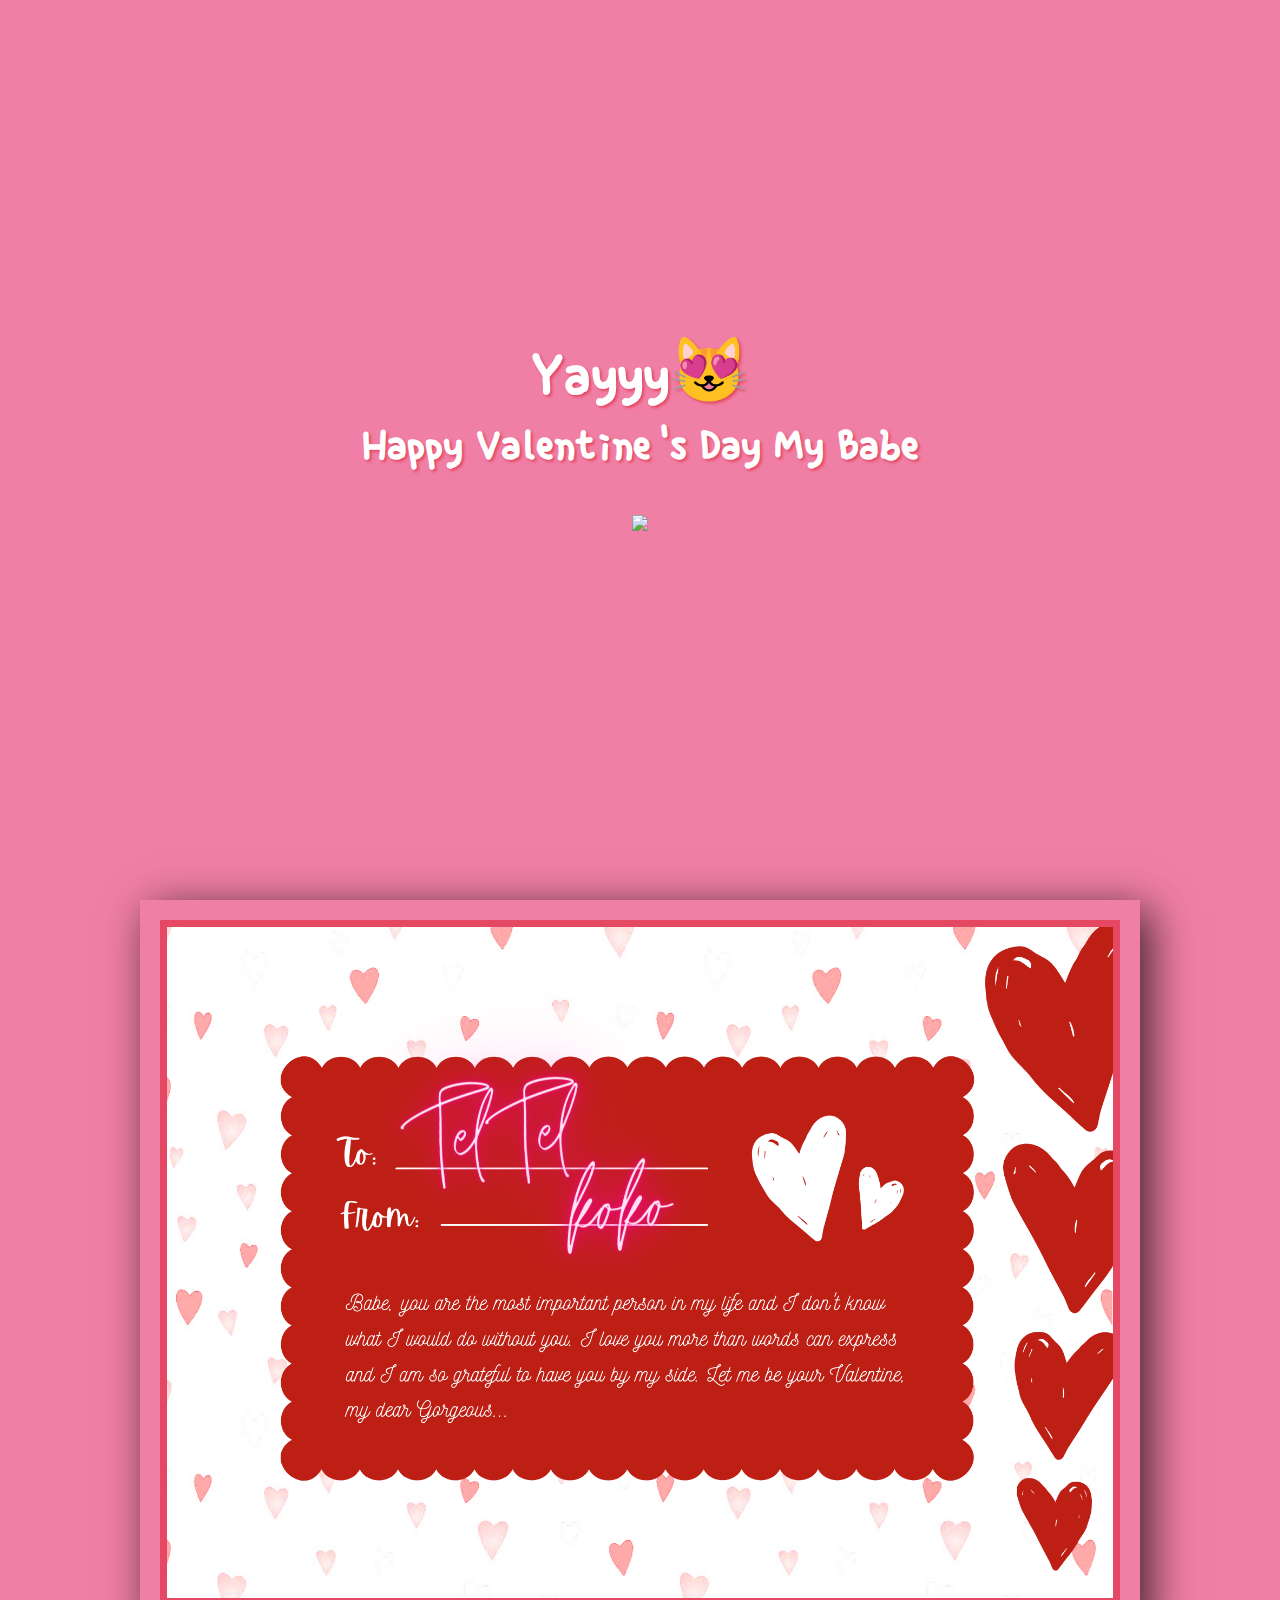
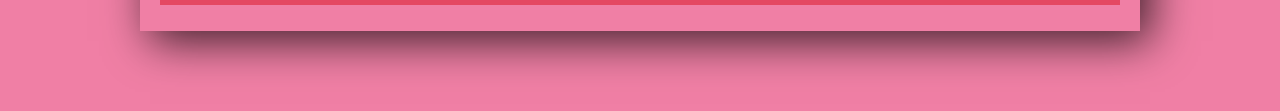
==== yes.html @ c992dca5 "feat: create card section for card img" ====
<!DOCTYPE html>
<html lang="en">
  <head>
    <meta charset="UTF-8" />
    <meta name="viewport" content="width=device-width, initial-scale=1.0" />
    <title>YES!!!</title>
    <link rel="stylesheet" href="style.css" />
    <script src="script.js" defer></script>
    <script>
      window.onload = function () {
        const yesSong = new Audio("/assets/sounds/yes.mp3");
        yesSong.play();
        yesSong.loop = true;
      };
    </script>
  </head>
  <body>
    <section class="header">
      <div class="header__wrapper">
        <div class="header__text__wrapper">
          <h1>Yayyy&#128571;</h1>
          <h2>Happy Valentine's Day My Babe</h2>
        </div>
        <img
          src="https://media2.giphy.com/media/ah0czfr6JbYlCqI2KS/200.webp?cid=ecf05e4780j1a2et1ac7ru6v2d6wdneeq8wbw97gvb0skipk&ep=v1_stickers_search&rid=200.webp&ct=s"
        />
        <img
          class="frameSecond"
          src="https://static.vecteezy.com/system/resources/previews/018/795/134/original/doodle-love-frame-design-png.png"
          alt=""
        />
        <img
          class="frameThird"
          src="https://media2.giphy.com/media/CjrB9Mo0o4DNC/200w.webp?cid=ecf05e4772clnqgca2ra82fipow9wnsfkwx494tojor8d8k6&ep=v1_stickers_search&rid=200w.webp&ct=s"
          alt=""
        />
      </div>
    </section>
    <section class="card">
      <div class="img__wrapper">
        <img
          src="./assets/image/Simple Romantic Red and White Valentine's Day Card.png"
          alt=""
        />
      </div>
    </section>
  </body>
</html>
---- style.css ----
@import url("https://fonts.googleapis.com/css2?family=Single+Day&display=swap");

* {
  margin: 0;
  padding: 0;
  box-sizing: border-box;
  text-decoration: none;
  background-color: #f07fa5;
  font-family: "Single Day", cursive;
}

.header {
  position: relative;
  display: flex;
  flex-direction: column;
  justify-content: center;
  align-items: center;
  height: 100vh;
}

.transition-fade {
  opacity: 1;
  transition: 500ms;
}

html.is-animating .transition-fade {
  opacity: 0;
}

.header__wrapper {
  position: relative;
  text-align: center;
  margin-bottom: 30px;
  z-index: 9999;
}

.question {
  font-size: 3rem;
  color: #fff;
  text-shadow: 2px 2px 3px #e44862;
  margin-bottom: 20px;
}

.header__text__wrapper {
  font-size: 2rem;
  color: #fff;
  text-shadow: 2px 2px 3px #e44862;
  margin-bottom: 40px;
}

.frame {
  position: absolute;
  top: -235px;
  left: -201px;
  width: 174%;
  z-index: -99;
}

.frameSecond {
  position: absolute;
  top: -298px;
  left: -197px;
  width: 170%;
  z-index: -99;
}

.frameThird {
  position: absolute;
  bottom: -134px;
  left: 450px;
  width: 100px;
  z-index: 99999;
}

.btn__wrapper {
  height: 39px;
  display: flex;
  align-items: center;
  justify-content: center;
  flex-direction: row;
  gap: 30px;
}

.yes__btn {
  width: 150px;
  height: 40px;
  background-color: #f5c8d7;
  font-size: 1.6rem;
  color: #fff;
  text-shadow: 2px 2px 3px #e44862;
  border: 2px solid #f71c65;
  border-radius: 10px;
  transition: all 0.3s ease;
}

.no__btn {
  width: 150px;
  height: 40px;
  background-color: #f5c8d7;
  font-size: 1.6rem;
  color: #fff;
  text-shadow: 2px 2px 3px #e44862;
  border: 2px solid #f71c65;
  border-radius: 10px;
  transition: all 0.3s ease;
}

.yes__btn:hover,
.no__btn:hover {
  background-color: #f71c65;
  border: 2px solid #f5c8d7;
  cursor: pointer;
}

.card {
  display: flex;
  justify-content: center;
  align-items: center;
}

.img__wrapper {
  padding: 20px;
  margin-bottom: 5rem;
  background-color: #f07fa5;
  position: relative;
  box-shadow: 10px 10px 42px 0 rgba(0, 0, 0, 0.75);
}

.img__wrapper img {
  width: 60rem;
  border: 7px solid #e44862;
}
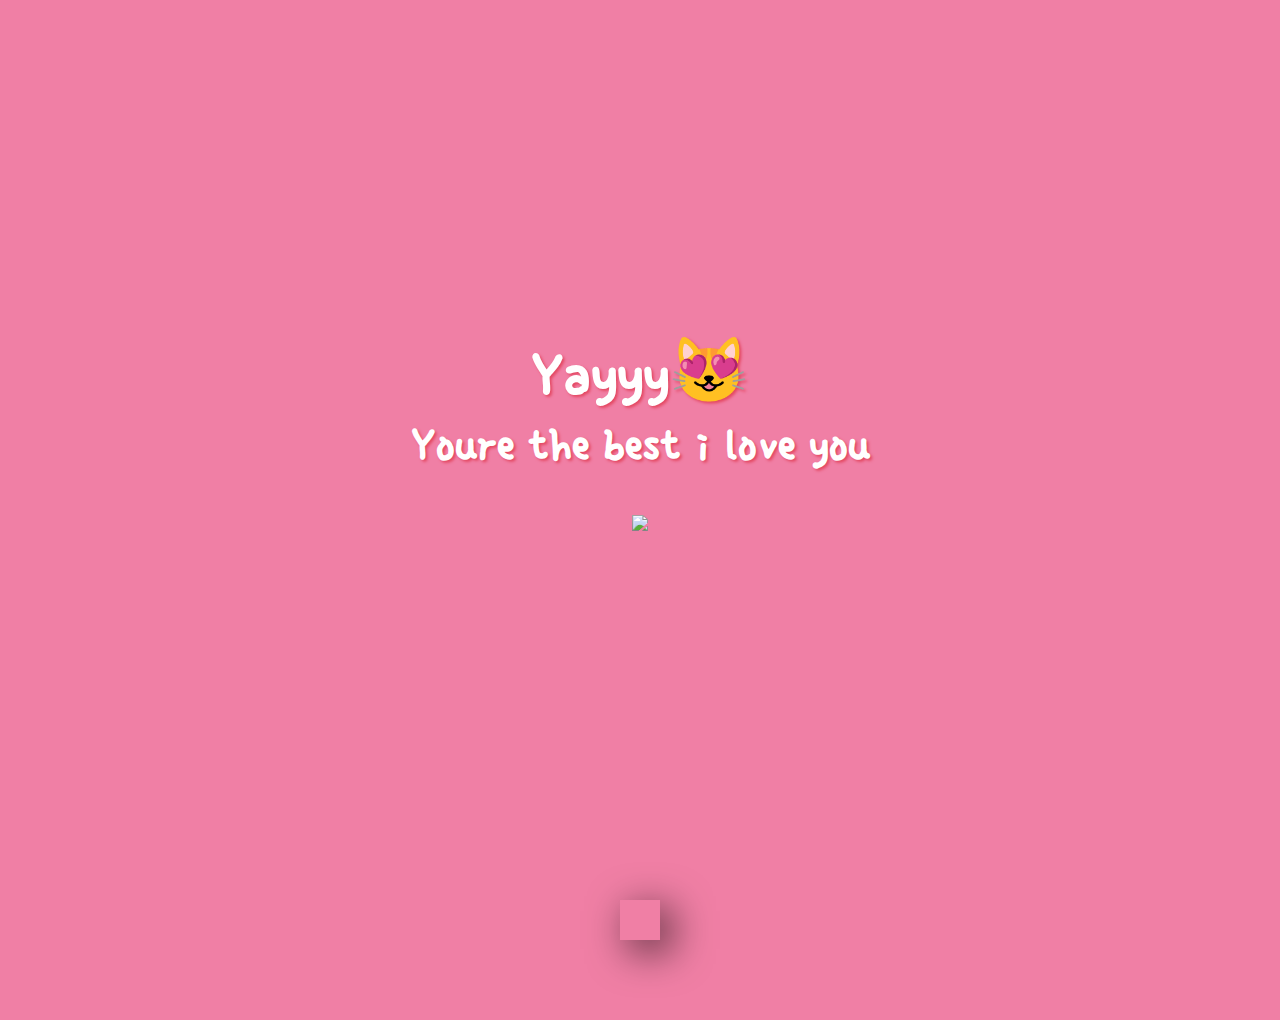
==== commit da2a1746: "Update yes.html" ====
--- a/yes.html
+++ b/yes.html
@@ -19,7 +19,7 @@
       <div class="header__wrapper">
         <div class="header__text__wrapper">
           <h1>Yayyy&#128571;</h1>
-          <h2>Happy Valentine's Day My Babe</h2>
+          <h2>Youre the best i love you</h2>
         </div>
         <img
           src="https://media2.giphy.com/media/ah0czfr6JbYlCqI2KS/200.webp?cid=ecf05e4780j1a2et1ac7ru6v2d6wdneeq8wbw97gvb0skipk&ep=v1_stickers_search&rid=200.webp&ct=s"
@@ -38,10 +38,6 @@
     </section>
     <section class="card">
       <div class="img__wrapper">
-        <img
-          src="./assets/image/Simple Romantic Red and White Valentine's Day Card.png"
-          alt=""
-        />
       </div>
     </section>
   </body>
